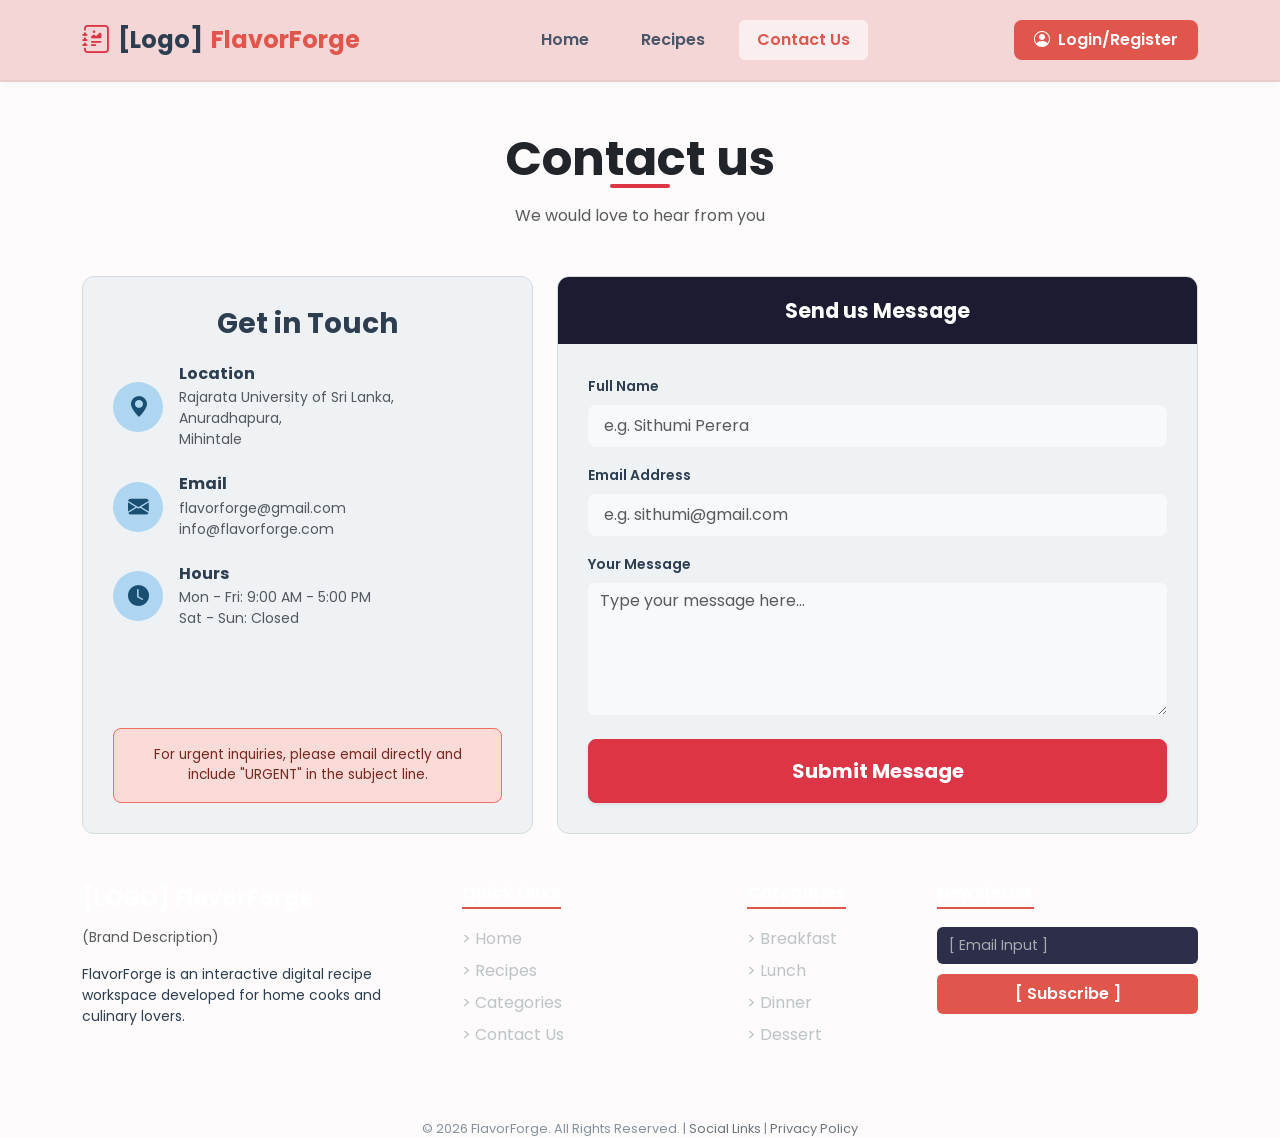
==== contact.html @ 9675080b "contact.html" ====
<!DOCTYPE html>
<html lang="en">
<head>
    <meta charset="UTF-8">
    <meta name="viewport" content="width=device-width, initial-scale=1.0">
    <title>FlavorForge - Contact Us</title>
    <meta name="description" content="Contact FlavorForge team for recipe inquiries, support, and culinary feedback.">
    <!-- Bootstrap 5 CSS CDN -->
    <link href="https://cdn.jsdelivr.net/npm/bootstrap@5.3.2/dist/css/bootstrap.min.css" rel="stylesheet">
    <!-- Bootstrap Icons -->
    <link rel="stylesheet" href="https://cdn.jsdelivr.net/npm/bootstrap-icons@1.11.1/font/bootstrap-icons.css">
    <!-- Google Fonts -->
    <link href="https://fonts.googleapis.com/css2?family=Poppins:wght@300;400;500;600;700;800&display=swap" rel="stylesheet">
    <!-- Custom CSS -->
    <link rel="stylesheet" href="css/style.css">
</head>
<body>

    <!-- Header & Navigation Bar -->
    <header>
        <nav class="navbar navbar-expand-lg navbar-custom">
            <div class="container">
                <a class="navbar-brand" href="index.html">
                    <i class="bi bi-journal-richtext text-danger fs-3"></i>
                    [Logo] <span>FlavorForge</span>
                </a>
                <button class="navbar-toggler" type="button" data-bs-toggle="collapse" data-bs-target="#navbarContent">
                    <span class="navbar-toggler-icon"></span>
                </button>
                
                <div class="collapse navbar-collapse" id="navbarContent">
                    <ul class="navbar-nav mx-auto mb-2 mb-lg-0 gap-3">
                        <li class="nav-item">
                            <a class="nav-link" href="index.html">Home</a>
                        </li>
                        <li class="nav-item">
                            <a class="nav-link" href="recipes.html">Recipes</a>
                        </li>
                        <li class="nav-item">
                            <a class="nav-link active" href="contact.html">Contact Us</a>
                        </li>
                    </ul>
                    <div class="d-flex gap-2">
                        <a href="auth/login.html" class="btn btn-auth">
                            <i class="bi bi-person-circle me-1"></i> Login/Register
                        </a>
                    </div>
                </div>
            </div>
        </nav>
    </header>

    <!-- Main Content Area -->
    <main class="container my-5">

        <!-- Page Header Title -->
        <div class="text-center mb-5">
            <h1 class="fw-bold display-5 text-dark position-relative d-inline-block">
                Contact us
                <span class="position-absolute bottom-0 start-50 translate-middle-x bg-danger rounded" style="height: 4px; width: 60px;"></span>
            </h1>
            <p class="text-muted mt-2">We would love to hear from you</p>
        </div>

        <!-- Wireframe Grid Layout -->
        <div class="row g-4 align-items-stretch">

            <!-- LEFT COLUMN: Get in Touch -->
            <div class="col-lg-5 col-md-6">
                <div class="contact-info-card d-flex flex-column justify-content-between">
                    <div>
                        <h2 class="fw-bold h3 mb-4 text-center">Get in Touch</h2>

                        <!-- Location item -->
                        <div class="d-flex gap-3 align-items-center mb-4">
                            <div class="contact-icon-circle">
                                <i class="bi bi-geo-alt-fill"></i>
                            </div>
                            <div>
                                <h6 class="fw-bold mb-1">Location</h6>
                                <p class="small text-muted mb-0">
                                    Rajarata University of Sri Lanka,<br>
                                    Anuradhapura,<br>
                                    Mihintale
                                </p>
                            </div>
                        </div>

                        <!-- Email item -->
                        <div class="d-flex gap-3 align-items-center mb-4">
                            <div class="contact-icon-circle">
                                <i class="bi bi-envelope-fill"></i>
                            </div>
                            <div>
                                <h6 class="fw-bold mb-1">Email</h6>
                                <p class="small text-muted mb-0">
                                    flavorforge@gmail.com<br>
                                    info@flavorforge.com
                                </p>
                            </div>
                        </div>

                        <!-- Hours item -->
                        <div class="d-flex gap-3 align-items-center mb-4">
                            <div class="contact-icon-circle">
                                <i class="bi bi-clock-fill"></i>
                            </div>
                            <div>
                                <h6 class="fw-bold mb-1">Hours</h6>
                                <p class="small text-muted mb-0">
                                    Mon - Fri: 9:00 AM - 5:00 PM<br>
                                    Sat - Sun: Closed
                                </p>
                            </div>
                        </div>
                    </div>

                    <!-- Urgent Notice Box matching Wireframe -->
                    <div class="urgent-notice-box">
                        For urgent inquiries, please email directly and include "URGENT" in the subject line.
                    </div>
                </div>
            </div>

            <!-- RIGHT COLUMN: Send us Message -->
            <div class="col-lg-7 col-md-6">
                <div class="contact-form-card">
                    <div class="contact-form-header">
                        Send us Message
                    </div>
                    <div class="contact-form-body">
                        
                        <!-- Form Sequence -->
                        <form id="contactForm" novalidate>
                            
                            <!-- Full Name -->
                            <div class="mb-3">
                                <label for="fullName" class="form-label fw-semibold small">Full Name</label>
                                <input type="text" id="fullName" class="form-control form-control-lg bg-light border-0 fs-6" placeholder="e.g. Sithumi Perera" required>
                            </div>

                            <!-- Email Address -->
                            <div class="mb-3">
                                <label for="emailAddress" class="form-label fw-semibold small">Email Address</label>
                                <input type="email" id="emailAddress" class="form-control form-control-lg bg-light border-0 fs-6" placeholder="e.g. sithumi@gmail.com" required>
                            </div>

                            <!-- Your Message -->
                            <div class="mb-4">
                                <label for="userMessage" class="form-label fw-semibold small">Your Message</label>
                                <textarea id="userMessage" rows="5" class="form-control bg-light border-0 fs-6" placeholder="Type your message here..." required></textarea>
                            </div>

                            <!-- Course Guideline Required Error Message Banner Container -->
                            <div id="error-message">
                                Dynamic validation errors appear here
                            </div>

                            <!-- Submit Button -->
                            <button type="submit" class="btn btn-danger btn-lg w-100 py-3 fw-bold text-white shadow-sm">
                                Submit Message
                            </button>

                        </form>
                    </div>
                </div>
            </div>

        </div>
    </main>

    <!-- Footer Component -->
    <footer class="footer-custom">
        <div class="container">
            <div class="row g-4">
                <div class="col-lg-4 col-md-6">
                    <div class="footer-brand">[LOGO] FlavorForge</div>
                    <p class="text-muted small mb-3">(Brand Description)</p>
                    <p class="small">FlavorForge is an interactive digital recipe workspace developed for home cooks and culinary lovers.</p>
                </div>
                <div class="col-lg-3 col-md-6">
                    <h6 class="footer-title">Quick Links</h6>
                    <ul class="footer-links">
                        <li><a href="index.html">&gt; Home</a></li>
                        <li><a href="recipes.html">&gt; Recipes</a></li>
                        <li><a href="recipes.html">&gt; Categories</a></li>
                        <li><a href="contact.html">&gt; Contact Us</a></li>
                    </ul>
                </div>
                <div class="col-lg-2 col-md-6">
                    <h6 class="footer-title">Categories</h6>
                    <ul class="footer-links">
                        <li><a href="recipes.html">&gt; Breakfast</a></li>
                        <li><a href="recipes.html">&gt; Lunch</a></li>
                        <li><a href="recipes.html">&gt; Dinner</a></li>
                        <li><a href="recipes.html">&gt; Dessert</a></li>
                    </ul>
                </div>
                <div class="col-lg-3 col-md-6">
                    <h6 class="footer-title">Newsletter</h6>
                    <form id="newsletter-form-contact">
                        <input type="email" class="form-control newsletter-input" placeholder="[ Email Input ]" required>
                        <button type="submit" class="btn btn-subscribe">[ Subscribe ]</button>
                    </form>
                </div>
            </div>
            <div class="footer-bottom">
                &copy; 2026 FlavorForge. All Rights Reserved. | <a href="#" class="text-secondary text-decoration-none">Social Links</a> | <a href="#" class="text-secondary text-decoration-none">Privacy Policy</a>
            </div>
        </div>
    </footer>

    <!-- Bootstrap 5 JS Bundle -->
    <script src="https://cdn.jsdelivr.net/npm/bootstrap@5.3.2/dist/js/bootstrap.bundle.min.js"></script>
    <!-- Custom JS Validation -->
    <script src="js/validation.js"></script>
    <script src="js/main.js"></script>
</body>
</html>
---- css/style.css ----
:root {
    --primary-color: #e0564c;
    --primary-hover: #c0392b;
    --secondary-color: #2c3e50;
    --accent-color: #f39c12;
    --nav-bg: #f5d6d6;
    --footer-bg: #1b1c31;
    --card-bg: #ffffff;
    --bg-light: #f8f9fa;
    --text-dark: #2c3e50;
    --text-muted: #6c757d;
    --border-radius: 12px;
    --shadow-sm: 0 4px 12px rgba(0, 0, 0, 0.05);
    --shadow-md: 0 8px 24px rgba(0, 0, 0, 0.1);
    --transition-fast: all 0.25s ease-in-out;
}

body {
    font-family: 'Poppins', 'Segoe UI', Tahoma, Geneva, Verdana, sans-serif;
    background-color: #fdfbfb;
    color: var(--text-dark);
    display: flex;
    flex-direction: column;
    min-height: 100vh;
}

main {
    flex: 1;
}

/* --------------------------------------------------------------------------
   Top Header & Navigation Bar
   -------------------------------------------------------------------------- */
.navbar-custom {
    background-color: var(--nav-bg) !important;
    padding: 14px 0;
    border-bottom: 2px solid rgba(0, 0, 0, 0.05);
    box-shadow: 0 2px 10px rgba(0, 0, 0, 0.04);
}

.navbar-brand {
    font-weight: 700;
    font-size: 1.5rem;
    color: #2c3e50 !important;
    display: flex;
    align-items: center;
    gap: 8px;
}

.navbar-brand span {
    color: var(--primary-color);
}

.nav-link {
    font-weight: 600;
    color: #4a5568 !important;
    padding: 8px 18px !important;
    border-radius: 6px;
    transition: var(--transition-fast);
}

.nav-link:hover, 
.nav-link.active {
    color: var(--primary-color) !important;
    background-color: rgba(255, 255, 255, 0.6);
}

.btn-auth {
    background-color: var(--primary-color);
    color: #ffffff !important;
    font-weight: 600;
    padding: 8px 20px;
    border-radius: 8px;
    border: none;
    transition: var(--transition-fast);
}

.btn-auth:hover {
    background-color: var(--primary-hover);
    transform: translateY(-2px);
    box-shadow: 0 4px 12px rgba(224, 86, 76, 0.3);
}
/* --------------------------------------------------------------------------
   Hero Section & Carousel
   -------------------------------------------------------------------------- */
.hero-section {
    background-color: #e9ecef;
    border-radius: 16px;
    overflow: hidden;
    margin-top: 24px;
    margin-bottom: 40px;
    border: 1px dashed #ced4da;
}

.hero-carousel-item {
    height: 380px;
    background-size: cover;
    background-position: center;
    position: relative;
}

.hero-overlay {
    position: absolute;
    inset: 0;
    background: linear-gradient(180deg, rgba(0, 0, 0, 0.3) 0%, rgba(0, 0, 0, 0.7) 100%);
    display: flex;
    align-items: center;
    justify-content: center;
    text-align: center;
    color: #ffffff;
    padding: 30px;
}

.hero-card-content {
    background: rgba(255, 255, 255, 0.92);
    backdrop-filter: blur(8px);
    padding: 35px 45px;
    border-radius: 16px;
    max-width: 650px;
    color: var(--text-dark); 
    box-shadow: 0 10px 30px rgba(0, 0, 0, 0.2);
    border: 1px solid rgba(255, 255, 255, 0.5);
}

.hero-card-content h1 {
    font-weight: 800;
    font-size: 2.2rem;
    margin-bottom: 12px;
}

.hero-subtitle-box {
    background-color: #f7d794;
    color: #844500;
    padding: 8px 16px;
    border-radius: 20px;
    font-size: 0.95rem;
    font-weight: 600;
    display: inline-block;
    margin-bottom: 18px;
}

.btn-hero-action {
    background-color: var(--primary-color);
    color: #fff;
    font-weight: 600;
    padding: 10px 26px;
    border-radius: 25px;
    border: none;
    transition: var(--transition-fast);
}

.btn-hero-action:hover {
    background-color: var(--primary-hover);
    color: #fff;
    transform: scale(1.05);
}

/* --------------------------------------------------------------------------
   Section Headers
   -------------------------------------------------------------------------- */
.section-title-box {
    border: 1.5px dashed #b0bec5;
    padding: 12px 28px;
    display: inline-block;
    border-radius: 6px;
    background-color: #ffffff; 
    font-weight: 700;
    color: var(--text-dark);
    margin-bottom: 30px;  
}

/* --------------------------------------------------------------------------
   Recipe Cards & Grid
   -------------------------------------------------------------------------- */
.recipe-card {
    border: 1px solid #e2e8f0;
    border-radius: var(--border-radius);
    background-color: #ffffff;
    overflow: hidden;
    transition: var(--transition-fast);
    box-shadow: var(--shadow-sm);
    height: 100%;
    display: flex;
    flex-direction: column;
}

.recipe-card:hover {
    transform: translateY(-5px);
    box-shadow: var(--shadow-md);
}

.recipe-img-container {
    position: relative;
    height: 200px;
    background-color: #e2e8f0;
    overflow: hidden;
}

.recipe-img {
    width: 100%;
    height: 100%;
    object-fit: cover;
    transition: transform 0.4s ease;
}

.recipe-card:hover .recipe-img {
    transform: scale(1.08);
}

.badge-category {
    position: absolute;
    top: 12px;
    left: 12px;
    background: rgba(255, 255, 255, 0.95);
    color: var(--secondary-color);
    font-size: 0.75rem;
    font-weight: 700;
    padding: 5px 12px;
    border-radius: 20px;
    text-transform: uppercase;
    letter-spacing: 0.5px;
    box-shadow: 0 2px 6px rgba(0,0,0,0.15);
}

.badge-time {
    background-color: #fadbd8;
    color: #78281f;
    border: 1px solid #f5b7b1;
    font-size: 0.8rem;
    font-weight: 600;
    padding: 4px 10px;
    border-radius: 6px;
    display: inline-block;
    margin-bottom: 10px;
}

.recipe-card-body {
    padding: 20px;
    display: flex;
    flex-direction: column;
    flex-grow: 1;
}

.recipe-title {
    font-size: 1.15rem;
    font-weight: 700;
    margin-bottom: 8px;
    color: var(--text-dark);
}

.recipe-desc {
    font-size: 0.88rem;
    color: var(--text-muted);
    margin-bottom: 16px;
    line-height: 1.45;
    flex-grow: 1;
}

.btn-view-recipe {
    background-color: var(--nav-bg);
    color: var(--primary-hover);
    border: 1px solid #f5b7b1;
    font-weight: 600;
    font-size: 0.88rem;
    border-radius: 8px;
    padding: 8px 16px;
    width: 100%;
    transition: var(--transition-fast);
} 

.btn-view-recipe:hover {
    background-color: var(--primary-color);
    color: #ffffff;
}
/* --------------------------------------------------------------------------
   Recipe Dashboard Sidebar Filters
   -------------------------------------------------------------------------- */
.filter-sidebar {
    background-color: #f7f9fa;
    border: 1px solid #e3e8ec;
    border-radius: var(--border-radius);
    padding: 22px;
    box-shadow: var(--shadow-sm);
}
.filter-header-badge {
    background-color: #e2e8f0;
    color: #4a5568;
    font-weight: 700;
    text-align: center;
    padding: 8px;
    border-radius: 6px;
    font-size: 0.9rem;
    margin-bottom: 16px;
    border: 1px solid #cbd5e0;
}

.search-input-custom {
    border-radius: 8px;
    border: 1px solid #cbd5e0;
    padding: 10px 14px;
    font-size: 0.9rem;
}

.search-input-custom:focus {
    border-color: var(--primary-color);
    box-shadow: 0 0 0 3px rgba(224, 86, 76, 0.15);
}

.quick-filter-btn {
    border: 1px solid var(--primary-color);
    background-color: #fff;
    color: var(--primary-color);
    font-size: 0.78rem;
    font-weight: 700;
    padding: 4px 8px;
    border-radius: 6px;
    transition: var(--transition-fast);
    margin-right: 4px;
    margin-bottom: 6px;
}

.quick-filter-btn:hover, 
.quick-filter-btn.active {
    background-color: var(--primary-color);
    color: #ffffff;
}

.tag-pill {
    display: inline-block;
    font-size: 0.78rem;
    color: var(--primary-color);
    font-weight: 600;
    margin-right: 6px;
    margin-bottom: 6px;
    cursor: pointer;
    transition: var(--transition-fast);
}

.tag-pill:hover {
    text-decoration: underline;
    color: var(--primary-hover);
}

.btn-reset-filters {
    background-color: #d4ac0d;
    color: #424949;
    font-weight: 700;
    border: none;
    border-radius: 8px;
    padding: 10px;
    width: 100%;
    transition: var(--transition-fast);
}

.btn-reset-filters:hover {
    background-color: #b7950b;
    color: #ffffff;
}
/* --------------------------------------------------------------------------
   Contact Page Styling
   -------------------------------------------------------------------------- */
.contact-info-card {
    background-color: #eef2f5;
    border-radius: var(--border-radius);
    padding: 30px;
    height: 100%;
    border: 1px solid #d5dbdb;
}

.contact-icon-circle {
    width: 50px;
    height: 50px;
    background-color: #aed6f1;
    border-radius: 50%;
    display: flex;
    align-items: center;
    justify-content: center;
    font-size: 1.3rem;
    color: #1b4f72;
    flex-shrink: 0;
}

.contact-form-card {
    background-color: #eef2f5;
    border-radius: var(--border-radius);
    padding: 0;
    border: 1px solid #d5dbdb;
    overflow: hidden;
}

.contact-form-header {
    background-color: #1b1c31;
    color: #ffffff;
    text-align: center;
    padding: 18px;
    font-weight: 700;
    font-size: 1.3rem;
}

.contact-form-body {
    padding: 30px;
}

.urgent-notice-box {
    border: 1px solid #ec7063;
    background-color: #fadbd8;
    color: #78281f;
    border-radius: 8px;
    padding: 16px;
    font-size: 0.85rem;
    text-align: center;
    margin-top: 25px;
}

/* Dynamic error message container required by course guide */
#error-message {
    display: none;
    background-color: #f8d7da;
    color: #721c24;
    border: 1px solid #f5c6cb;
    border-radius: 8px;
    padding: 12px 16px;
    margin-bottom: 20px;
    font-size: 0.9rem;
    font-weight: 600;
}

/* ---/* --------------------------------------------------------------------------
   Contact Page Styling
   -------------------------------------------------------------------------- */
.contact-info-card {
    background-color: #eef2f5;
    border-radius: var(--border-radius);
    padding: 30px;
    height: 100%;
    border: 1px solid #d5dbdb;
}

.contact-icon-circle {
    width: 50px;
    height: 50px;
    background-color: #aed6f1;
    border-radius: 50%;
    display: flex;
    align-items: center;
    justify-content: center;
    font-size: 1.3rem;
    color: #1b4f72;
    flex-shrink: 0;
}

.contact-form-card {
    background-color: #eef2f5;
    border-radius: var(--border-radius);
    padding: 0;
    border: 1px solid #d5dbdb;
    overflow: hidden;
}

.contact-form-header {
    background-color: #1b1c31;
    color: #ffffff;
    text-align: center;
    padding: 18px;
    font-weight: 700;
    font-size: 1.3rem;
}

.contact-form-body {
    padding: 30px;
}

.urgent-notice-box {
    border: 1px solid #ec7063;
    background-color: #fadbd8;
    color: #78281f;
    border-radius: 8px;
    padding: 16px;
    font-size: 0.85rem;
    text-align: center;
    margin-top: 25px;
}

/* Dynamic error message container required by course guide */
#error-message {
    display: none;
    background-color: #f8d7da;
    color: #721c24;
    border: 1px solid #f5c6cb;
    border-radius: 8px;
    padding: 12px 16px;
    margin-bottom: 20px;
    font-size: 0.9rem;
    font-weight: 600;
}

-----------------------------------------------------------------------
   Footer Component
   -------------------------------------------------------------------------- */
.footer-custom {
    background-color: var(--footer-bg);
    color: #d0d3d4;
    padding-top: 50px;
    padding-bottom: 25px;
    margin-top: auto;
    font-size: 0.9rem;
}

.footer-brand {
    font-size: 1.4rem;
    font-weight: 700;
    color: #ffffff;
    margin-bottom: 12px;
}

.footer-title {
    font-size: 1.05rem;
    font-weight: 700;
    color: #ffffff;
    margin-bottom: 18px;
    border-bottom: 2px solid var(--primary-color);
    display: inline-block;
    padding-bottom: 4px;
}

.footer-links {
    list-style: none;
    padding-left: 0;
}

.footer-links li {
    margin-bottom: 8px;
}

.footer-links a {
    color: #bdc3c7;
    text-decoration: none;
    transition: var(--transition-fast);
}

.footer-links a:hover {
    color: var(--primary-color);
    padding-left: 4px;
}

.newsletter-input {
    border-radius: 6px;
    border: none;
    padding: 8px 12px;
    font-size: 0.88rem;
    margin-bottom: 10px;
    background-color: #2c2e4a;
    color: #ffffff;
}

.newsletter-input::placeholder {
    color: #a6acaf;
}

.btn-subscribe {
    background-color: var(--primary-color);
    color: #ffffff;
    font-weight: 600;
    border: none;
    border-radius: 6px;
    padding: 8px 16px;
    width: 100%;
    transition: var(--transition-fast);
}

.btn-subscribe:hover {
    background-color: var(--primary-hover);
}

.footer-bottom {
    border-top: 1px solid rgba(255, 255, 255, 0.08);
    padding-top: 20px;
    margin-top: 35px;
    text-align: center;
    font-size: 0.8rem;
    color: #85929e;
}

/* --------------------------------------------------------------------------
   Recipe Detail Modal Styling
   -------------------------------------------------------------------------- */
.modal-header-custom {
    background-color: var(--nav-bg);
    border-bottom: 1px solid #f5b7b1;
}

.modal-recipe-title {
    font-weight: 700;
    color: var(--secondary-color);
}

.ingredient-item {
    padding: 6px 0;
    border-bottom: 1px dashed #e2e8f0;
    font-size: 0.92rem;
}

.instruction-step {
    margin-bottom: 14px;
    font-size: 0.92rem;
    line-height: 1.5;
}

.step-number {
    background-color: var(--primary-color);
    color: #fff;
    font-weight: 700;
    width: 24px;
    height: 24px;
    border-radius: 50%;
    display: inline-flex;
    align-items: center;
    justify-content: center;
    font-size: 0.75rem;
    margin-right: 8px;
}
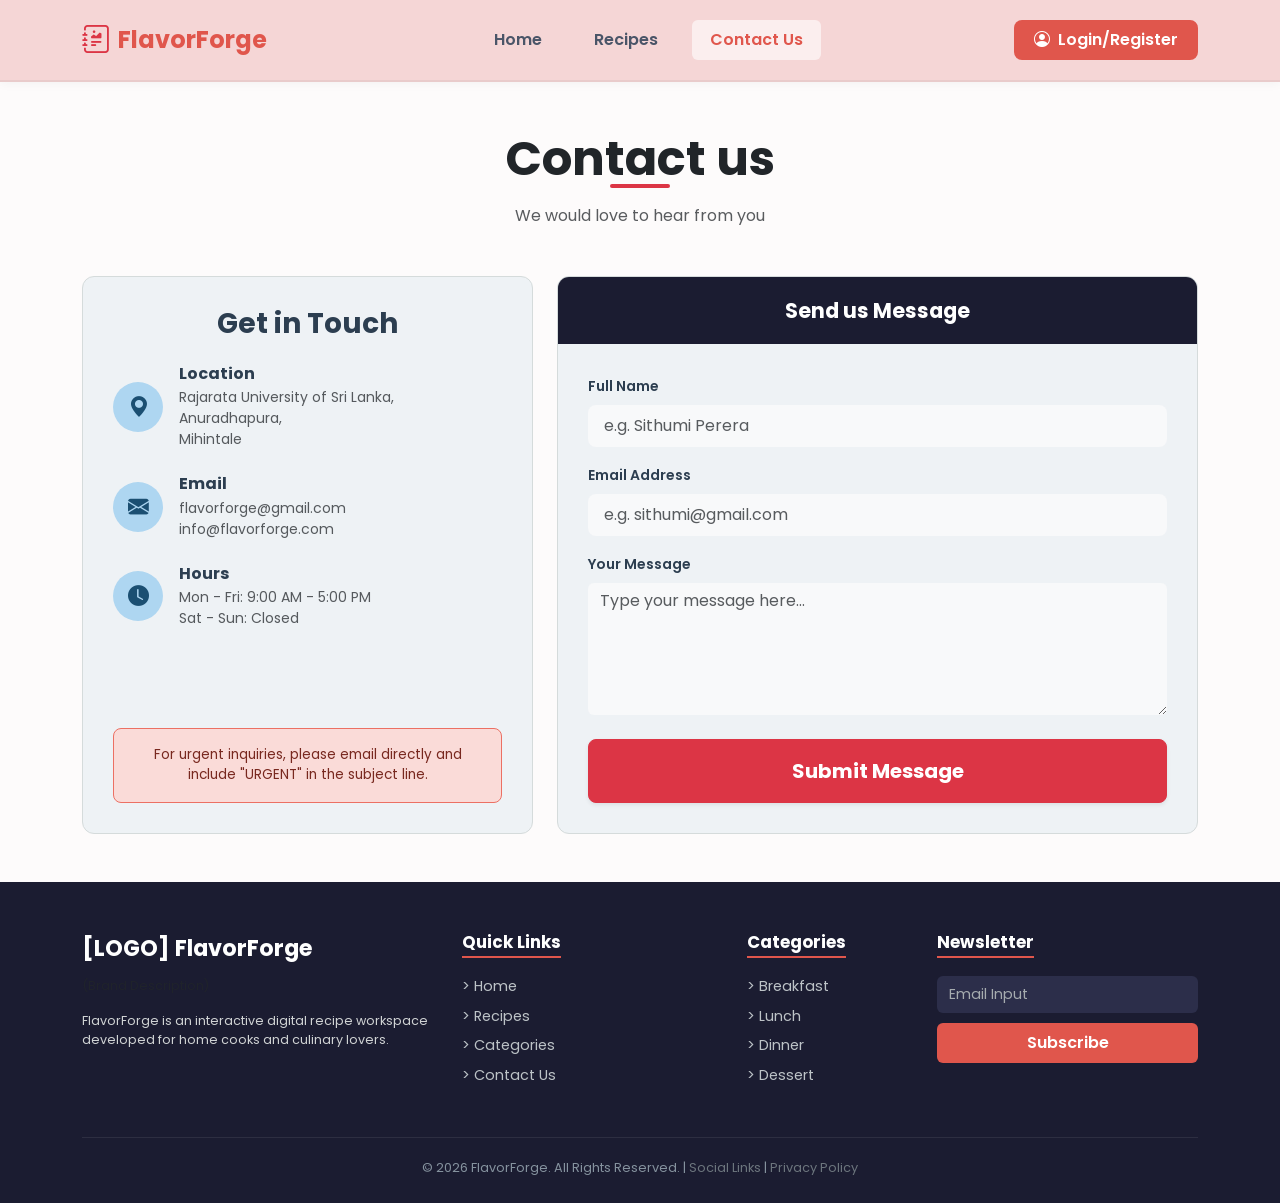
==== commit 00cf4a77: "updated" ====
--- a/contact.html
+++ b/contact.html
@@ -22,7 +22,7 @@
             <div class="container">
                 <a class="navbar-brand" href="index.html">
                     <i class="bi bi-journal-richtext text-danger fs-3"></i>
-                    [Logo] <span>FlavorForge</span>
+                    <span>FlavorForge</span>
                 </a>
                 <button class="navbar-toggler" type="button" data-bs-toggle="collapse" data-bs-target="#navbarContent">
                     <span class="navbar-toggler-icon"></span>
@@ -41,7 +41,7 @@
                         </li>
                     </ul>
                     <div class="d-flex gap-2">
-                        <a href="auth/login.html" class="btn btn-auth">
+                        <a href="login.html" class="btn btn-auth">
                             <i class="bi bi-person-circle me-1"></i> Login/Register
                         </a>
                     </div>
@@ -199,8 +199,8 @@
                 <div class="col-lg-3 col-md-6">
                     <h6 class="footer-title">Newsletter</h6>
                     <form id="newsletter-form-contact">
-                        <input type="email" class="form-control newsletter-input" placeholder="[ Email Input ]" required>
-                        <button type="submit" class="btn btn-subscribe">[ Subscribe ]</button>
+                        <input type="email" class="form-control newsletter-input" placeholder="Email Input " required>
+                        <button type="submit" class="btn btn-subscribe"> Subscribe </button>
                     </form>
                 </div>
             </div>
--- a/css/style.css
+++ b/css/style.css
@@ -29,9 +29,7 @@
     flex: 1;
 }
 
-/* --------------------------------------------------------------------------
-   Top Header & Navigation Bar
-   -------------------------------------------------------------------------- */
+/* Top Header & Navigation Bar */
 .navbar-custom {
     background-color: var(--nav-bg) !important;
     padding: 14px 0;
@@ -81,9 +79,8 @@
     transform: translateY(-2px);
     box-shadow: 0 4px 12px rgba(224, 86, 76, 0.3);
 }
-/* --------------------------------------------------------------------------
-   Hero Section & Carousel
-   -------------------------------------------------------------------------- */
+/* Hero Section & Carousel */
+
 .hero-section {
     background-color: #e9ecef;
     border-radius: 16px;
@@ -156,9 +153,8 @@
     transform: scale(1.05);
 }
 
-/* --------------------------------------------------------------------------
-   Section Headers
-   -------------------------------------------------------------------------- */
+/*Section Headers*/
+
 .section-title-box {
     border: 1.5px dashed #b0bec5;
     padding: 12px 28px;
@@ -170,9 +166,8 @@
     margin-bottom: 30px;  
 }
 
-/* --------------------------------------------------------------------------
-   Recipe Cards & Grid
-   -------------------------------------------------------------------------- */
+/*Recipe Cards & Grid */
+
 .recipe-card {
     border: 1px solid #e2e8f0;
     border-radius: var(--border-radius);
@@ -273,9 +268,8 @@
     background-color: var(--primary-color);
     color: #ffffff;
 }
-/* --------------------------------------------------------------------------
-   Recipe Dashboard Sidebar Filters
-   -------------------------------------------------------------------------- */
+/*Recipe Dashboard Sidebar Filters */
+
 .filter-sidebar {
     background-color: #f7f9fa;
     border: 1px solid #e3e8ec;
@@ -357,9 +351,8 @@
     background-color: #b7950b;
     color: #ffffff;
 }
-/* --------------------------------------------------------------------------
-   Contact Page Styling
-   -------------------------------------------------------------------------- */
+/* Contact Page Styling */
+
 .contact-info-card {
     background-color: #eef2f5;
     border-radius: var(--border-radius);
@@ -426,9 +419,7 @@
     font-weight: 600;
 }
 
-/* ---/* --------------------------------------------------------------------------
-   Contact Page Styling
-   -------------------------------------------------------------------------- */
+/*Contact Page Styling*/
 .contact-info-card {
     background-color: #eef2f5;
     border-radius: var(--border-radius);
@@ -495,9 +486,8 @@
     font-weight: 600;
 }
 
------------------------------------------------------------------------
-   Footer Component
-   -------------------------------------------------------------------------- */
+ /*Footer Component  */
+
 .footer-custom {
     background-color: var(--footer-bg);
     color: #d0d3d4;
@@ -582,9 +572,8 @@
     color: #85929e;
 }
 
-/* --------------------------------------------------------------------------
-   Recipe Detail Modal Styling
-   -------------------------------------------------------------------------- */
+/* Recipe Detail Modal Styling */
+
 .modal-header-custom {
     background-color: var(--nav-bg);
     border-bottom: 1px solid #f5b7b1;
